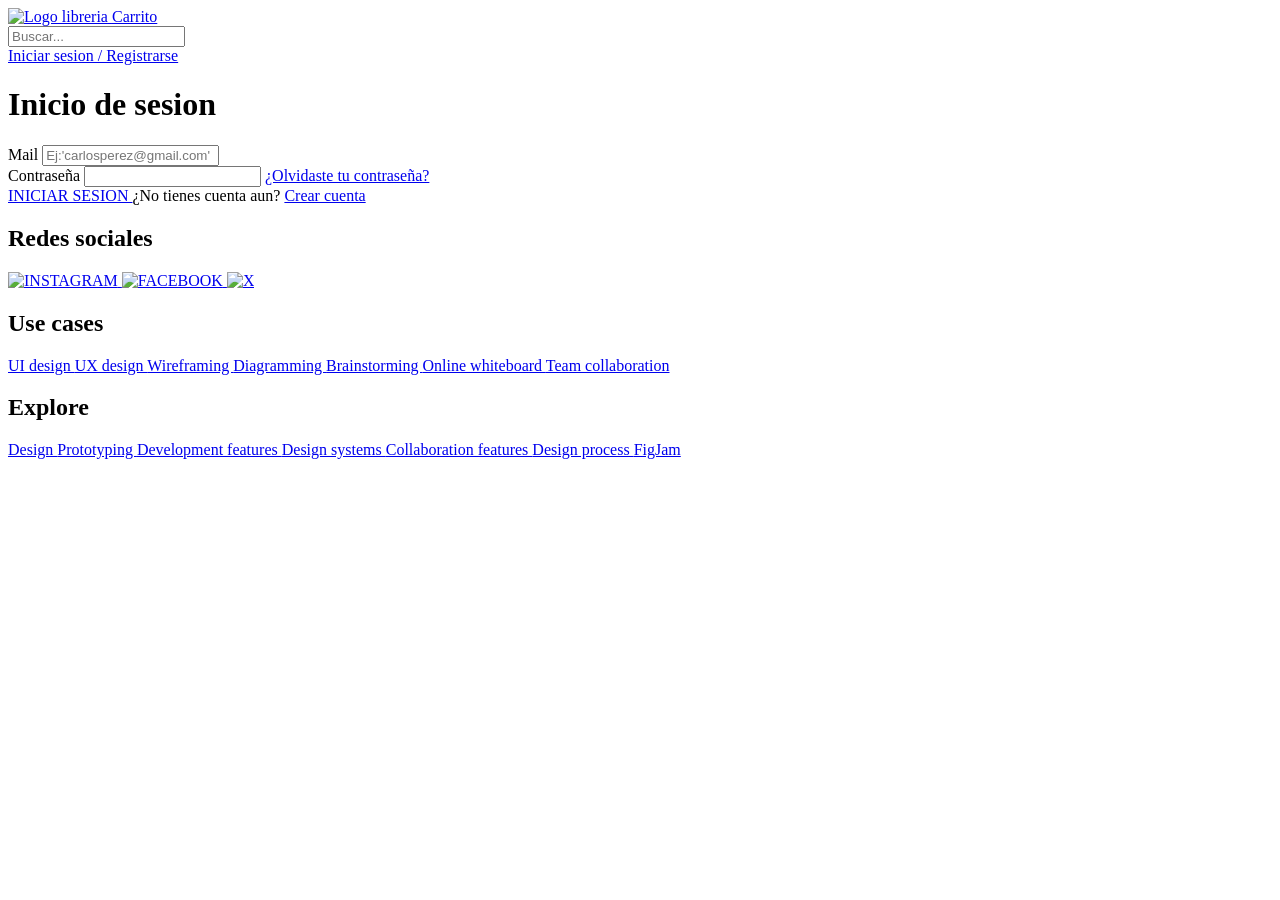
==== inicio-sesion.html @ 8c31c97e "inicio-sesion-sin-folder" ====
<!DOCTYPE html>
<html lang="es">
<head>
    <title>
        inicio-sesion
    </title> 
    <meta charset="utf-8">
    <meta name="" content="Iniciar sesion">

</head>   
<body>
    <header>
        <!--el tag "a" es un enlace para navegar hacia otra pagina, mientras que el tag "button" ejecuta una accion dentro de la misma-->
        <a href="index.html"> <!--href hace referencia a donde va el enlace, en este caso a la pagina principal, si es que se llama index.html-->
            <img src="logo.png" 
            alt="Logo libreria">
            <!-- src indica de donde viene el recurso, es decir, la imagen en si-->
            <!--alt es la alternativa a la imagen, si esta no carga aparece esa foto-->
        </a>
        <a href="carrito.html">
            Carrito<!--Nombre del boton: "Carrito"-->
        </a>
         <form><!--el tag "form" indica que es un formulario-->
            <input type="text" placeholder="Buscar..."> <!--el tag "input" indica que el usuario debe ingresar algo, en este caso un texto-->
        </form> 
        <a href="incio-sesion-register.html">
            Iniciar sesion / Registrarse <!--Nombre del boton: "Iniciar sesion / Registrarse"-->
        </a>  
    </header>
    <main>
        <h1>Inicio de sesion</h1>
        <form>
            <label>
            Mail
            </label>
            <input type="text" placeholder="Ej:'carlosperez@gmail.com'"> 
        </form>
        <form>
            <label>
            Contraseña
            </label>
            <input type="password"> 
            <a href="recuperar_clave.html">
                ¿Olvidaste tu contraseña?
            </a>
        </form>
        <a href="iniciarse.html">
            INICIAR SESION
        </a>
        <label>
            ¿No tienes cuenta aun?
        </label>
        <a href="register.html">
            Crear cuenta
        </a>        
    </main>
    <footer>
        <nav><!--nav quiere decir que los enlaces que se encuentran dentro de este tag con para navegar a otros sitios o a este mismo sitio-->
            <h1>Redes sociales</h1>
            <a href="instagram.com/dueño_libreria">
                <img src="logoIG.png"
                alt="INSTAGRAM">
            </a>
            <a href="facebook.com/dueño_libreria">
                <img src="logoFACEBOOK.png"
                alt="FACEBOOK">
            </a>
            <a href="X.com/dueño_libreria">
                <img src="logoX.png"
                alt="X">
            </a>
        </nav>
        <nav>
            <h1>Use cases</h1>
            <a href="nav2.com">
                UI design
            </a>
            <a href="nav2.com">
                UX design
            </a>
            <a href="nav2.com">
                Wireframing
            </a>
            <a href="nav2.com">
                Diagramming
            </a>
            <a href="nav2.com">
                Brainstorming
            </a>
            <a href="nav2.com">
                Online whiteboard
            </a>
            <a href="nav2.com">
                Team collaboration
            </a>
        </nav>
        <nav>
            <h1>Explore</h1>
            <a href="nav3.com">
                Design
            </a>
            <a href="nav3.com">
                Prototyping
            </a>
            <a href="nav3.com">
                Development features
            </a>
            <a href="nav3.com">
                Design systems
            </a>
            <a href="nav3.com">
                Collaboration features
            </a>
            <a href="nav3.com">
                Design process
            </a>
            <a href="nav3.com">
                FigJam
            </a>
        </nav>
    </footer>
</body>
</html>
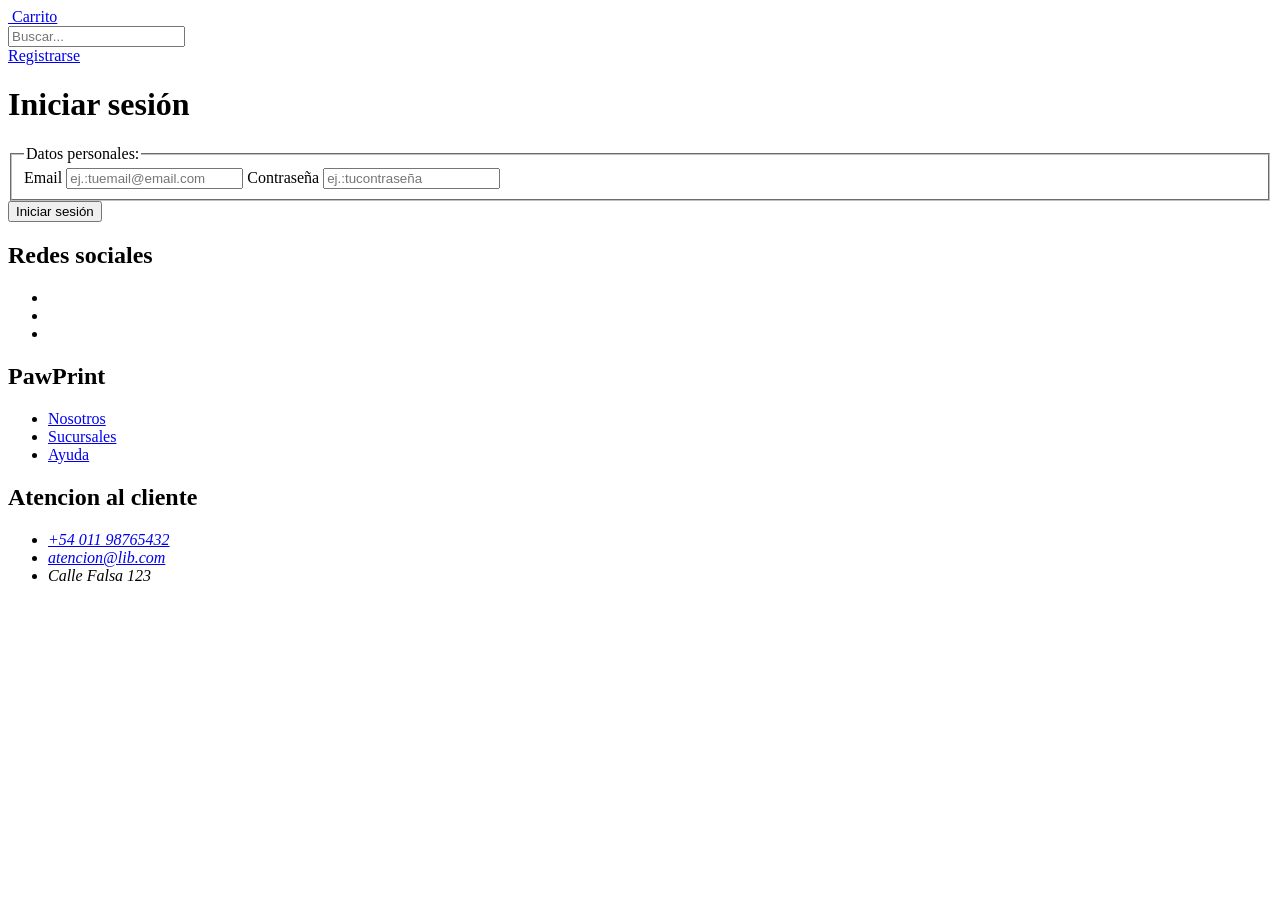
==== commit 966375dc: "refactor de crear-cuenta e inicio-sesion por tercera vez" ====
--- a/inicio-sesion.html
+++ b/inicio-sesion.html
@@ -5,119 +5,81 @@
         inicio-sesion
     </title> 
     <meta charset="utf-8">
-    <meta name="" content="Iniciar sesion">
+    <meta name="viewport" content="width=device-width, initial-scale=1.0">
 
 </head>   
 <body>
     <header>
-        <!--el tag "a" es un enlace para navegar hacia otra pagina, mientras que el tag "button" ejecuta una accion dentro de la misma-->
-        <a href="index.html"> <!--href hace referencia a donde va el enlace, en este caso a la pagina principal, si es que se llama index.html-->
-            <img src="logo.png" 
-            alt="Logo libreria">
-            <!-- src indica de donde viene el recurso, es decir, la imagen en si-->
-            <!--alt es la alternativa a la imagen, si esta no carga aparece esa foto-->
+        <a href="index.html"> 
+            <img src="logo.png" alt="">
         </a>
         <a href="carrito.html">
-            Carrito<!--Nombre del boton: "Carrito"-->
+            Carrito
         </a>
-         <form><!--el tag "form" indica que es un formulario-->
-            <input type="text" placeholder="Buscar..."> <!--el tag "input" indica que el usuario debe ingresar algo, en este caso un texto-->
+        <form action="busqueda.PHP" method="get">
+            <input type="text" name="busqueda" placeholder="Buscar...">
         </form> 
-        <a href="incio-sesion-register.html">
-            Iniciar sesion / Registrarse <!--Nombre del boton: "Iniciar sesion / Registrarse"-->
+        <a href="crear-cuenta.html">
+            Registrarse 
         </a>  
     </header>
     <main>
-        <h1>Inicio de sesion</h1>
-        <form>
-            <label>
-            Mail
-            </label>
-            <input type="text" placeholder="Ej:'carlosperez@gmail.com'"> 
-        </form>
-        <form>
-            <label>
-            Contraseña
-            </label>
-            <input type="password"> 
-            <a href="recuperar_clave.html">
-                ¿Olvidaste tu contraseña?
-            </a>
-        </form>
-        <a href="iniciarse.html">
-            INICIAR SESION
-        </a>
-        <label>
-            ¿No tienes cuenta aun?
-        </label>
-        <a href="register.html">
-            Crear cuenta
-        </a>        
+        <h1>Iniciar sesión</h1>
+        <form action="inicio-sesion.PHP" method="post" >
+            <fieldset>
+                <legend>Datos personales:</legend>
+                <label for="email">Email</label>
+                <input type="email" name="email" id="email" placeholder="ej.:tuemail@email.com" required>
+                <label for="contra">Contraseña</label>
+                <input type="password" name="password" id="contra" placeholder="ej.:tucontraseña" required>
+            </fieldset>    
+            <button type="submit">Iniciar sesión</button>
+        </form>   
     </main>
     <footer>
-        <nav><!--nav quiere decir que los enlaces que se encuentran dentro de este tag con para navegar a otros sitios o a este mismo sitio-->
-            <h1>Redes sociales</h1>
-            <a href="instagram.com/dueño_libreria">
-                <img src="logoIG.png"
-                alt="INSTAGRAM">
-            </a>
-            <a href="facebook.com/dueño_libreria">
-                <img src="logoFACEBOOK.png"
-                alt="FACEBOOK">
-            </a>
-            <a href="X.com/dueño_libreria">
-                <img src="logoX.png"
-                alt="X">
-            </a>
+        <nav>
+            <h2>Redes sociales</h2>
+            <ul><!--HABIA PUESTO type="square" PERO EL VALIDADOR DICE QUE ESTA OBSOLETO, QUE ESO SE DEBE HACER CON CSS-->
+                <li><a href="https://www.instagram.com/dueño_libreria">
+                <img src="logoIG.png" alt="">
+            </a></li>
+            <li><a href="https://www.facebook.com/">
+                <img src="logoFACEBOOK.png" alt="">
+            </a></li>
+            <li><a href="https://www.x.com/">
+                <img src="logoX.png" alt="">
+            </a></li>
+            </ul>
         </nav>
         <nav>
-            <h1>Use cases</h1>
-            <a href="nav2.com">
-                UI design
-            </a>
-            <a href="nav2.com">
-                UX design
-            </a>
-            <a href="nav2.com">
-                Wireframing
-            </a>
-            <a href="nav2.com">
-                Diagramming
-            </a>
-            <a href="nav2.com">
-                Brainstorming
-            </a>
-            <a href="nav2.com">
-                Online whiteboard
-            </a>
-            <a href="nav2.com">
-                Team collaboration
-            </a>
-        </nav>
-        <nav>
-            <h1>Explore</h1>
-            <a href="nav3.com">
-                Design
-            </a>
-            <a href="nav3.com">
-                Prototyping
-            </a>
-            <a href="nav3.com">
-                Development features
-            </a>
-            <a href="nav3.com">
-                Design systems
-            </a>
-            <a href="nav3.com">
-                Collaboration features
-            </a>
-            <a href="nav3.com">
-                Design process
-            </a>
-            <a href="nav3.com">
-                FigJam
-            </a>
-        </nav>
+            <h2>PawPrint</h2>
+            <ul><!--HABIA PUESTO type="square" PERO EL VALIDADOR DICE QUE ESTA OBSOLETO, QUE ESO SE DEBE HACER CON CSS-->
+                <li>
+                <a href="nosotros.html">
+                Nosotros
+                </a>
+                </li>
+                <li>
+                <a href="sucursales.html">
+                Sucursales
+                </a>
+                </li>
+                <li>
+                <a href="ayuda.html">
+                Ayuda
+                </a>    
+                </li>
+            </ul>
+        
+        </nav> 
+        <h2>Atencion al cliente</h2> 
+        <address>
+            <ul><!--HABIA PUESTO type="square" PERO EL VALIDADOR DICE QUE ESTA OBSOLETO, QUE ESO SE DEBE HACER CON CSS-->
+            <li><a href="tel:+5491198765432">+54 011 98765432</a></li>
+            <li><a href="mailto:atencion@lib.com">atencion@lib.com</a></li>
+            <li>Calle Falsa 123</li>
+            </ul>
+        </address>
     </footer>
 </body>
 </html>    
